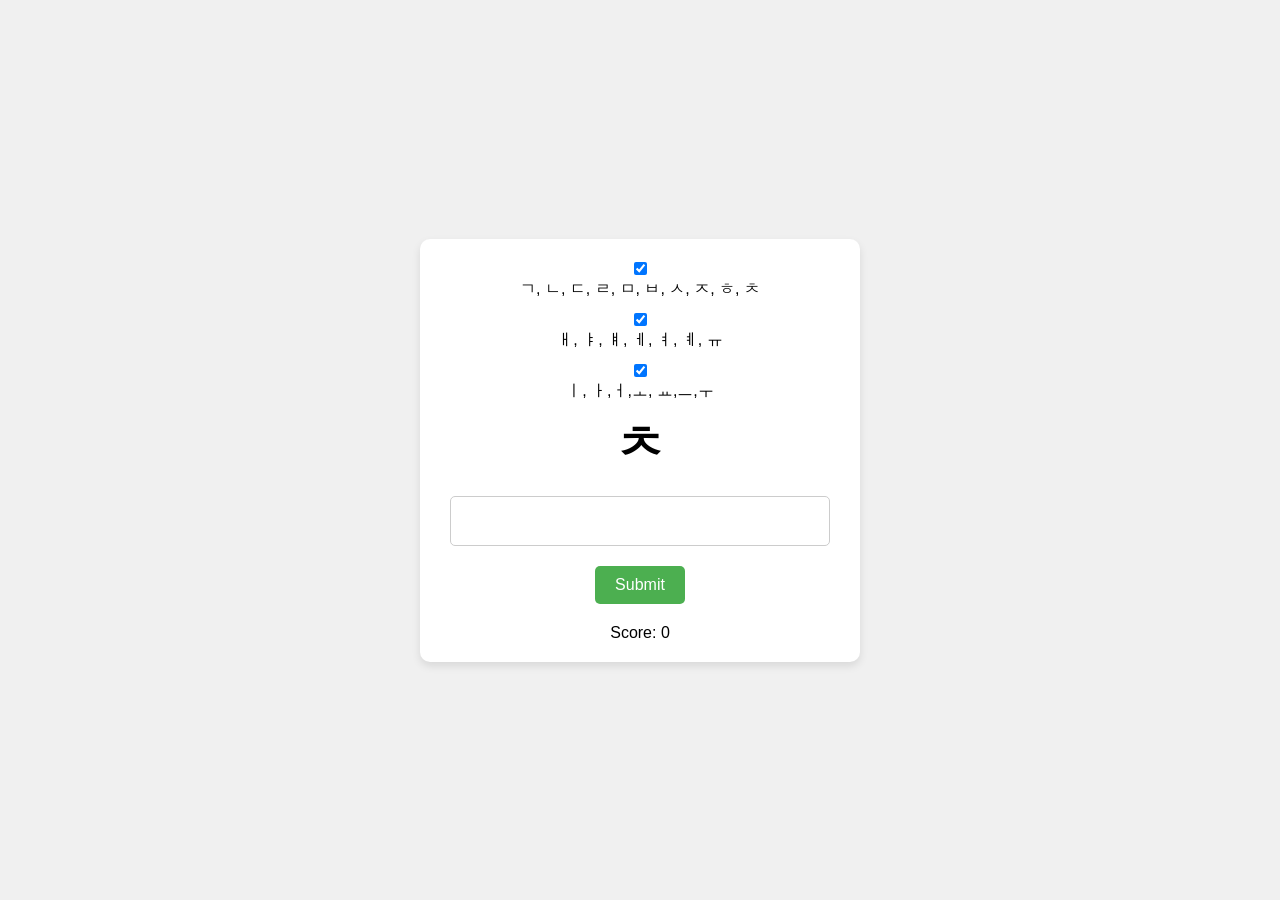
==== index.html @ 7b49a872 "First commit RealKanaClone" ====
<!DOCTYPE html>
<html lang="en">
<head>
    <meta charset="UTF-8">
    <meta name="viewport" content="width=device-width, initial-scale=1.0">
    <title>Hangul to Romaji Practice</title>
    <style>
        body {
            display: flex;
            justify-content: center;
            align-items: center;
            height: 100vh;
            margin: 0;
            font-family: Arial, sans-serif;
            background-color: #f0f0f0;
        }

        #myForm {
            background-color: white;
            border-radius: 10px;
            box-shadow: 0 4px 8px rgba(0, 0, 0, 0.1);
            padding: 20px;
            max-width: 400px;
            width: 100%;
            text-align: center;
        }

        #myForm label {
            display: block;
            margin-bottom: 10px;
            font-size: 16px;
        }

        #myForm input[type="text"] {
            width: calc(100% - 20px);
            padding: 10px;
            margin-bottom: 20px;
            border: 1px solid #ccc;
            border-radius: 5px;
            font-size: 24px;
            box-sizing: border-box; /* Ensure padding and border are included in width calculation */
            text-align: center; /* Center align text inside input */
        }

        #myForm button {
            background-color: #4CAF50;
            color: white;
            border: none;
            padding: 10px 20px;
            border-radius: 5px;
            font-size: 16px;
            cursor: pointer;
        }

        #myForm button:hover {
            background-color: #45a049;
        }

        #hangulCharacter {
            font-size: 48px;
            font-weight: bold;
            margin-bottom: 20px;
            display: block;
        }

        #result {
            margin-top: 10px;
            font-size: 16px;
        }

        #counter {
            margin-top: 20px;
            font-size: 16px;
        }
    </style>
</head>
<body>
    <form id="myForm">
        <div>
            <input type="checkbox" id="consonants" checked>
            <label for="consonants">ㄱ, ㄴ, ㄷ, ㄹ, ㅁ, ㅂ, ㅅ, ㅈ, ㅎ, ㅊ</label>
            <input type="checkbox" id="vowels" checked>
            <label for="vowels">ㅐ, ㅑ, ㅒ, ㅔ, ㅕ, ㅖ, ㅠ</label>
            <input type="checkbox" id="vowels2" checked>
            <label for="vowels">ㅣ, ㅏ,ㅓ,ㅗ, ㅛ,ㅡ,ㅜ</label>
        </div>
        <div id="hangulCharacter"></div>
        <input type="text" id="userInput" required>
        <button type="submit">Submit</button>
        <div id="result"></div>
    <div id="counter">Score: 0</div>
    </form>
    

    <script>
        const hangulToRomaji = {
            "ㄱ": "k",
            "ㄴ": "n",
            "ㄷ": "d",
            "ㄹ": "r/l",
            "ㅁ": "m",
            "ㅂ": "b",
            "ㅅ": "s",
            "ㅈ": "j",
            "ㅎ": "h",
            "ㅊ": "ch",
            "ㅣ": "i",
            "ㅏ": "a",
            "ㅐ": "ae",
            "ㅑ": "ya",
            "ㅒ": "yae",
            "ㅓ": "eo",
            "ㅔ": "e",
            "ㅕ": "yeo",
            "ㅖ": "ye",
            "ㅗ": "o",
            "ㅛ": "yo",
            "ㅜ": "u",
            "ㅠ": "yu",
            "ㅡ": "eu"
        };

        const consonants = ["ㄱ", "ㄴ", "ㄷ", "ㄹ", "ㅁ", "ㅂ", "ㅅ", "ㅈ", "ㅎ", "ㅊ"];
        const vowels = [ "ㅐ", "ㅑ", "ㅒ", "ㅔ", "ㅕ", "ㅖ", "ㅠ"];
        const vowels2 = ["ㅣ", "ㅏ","ㅓ","ㅗ", "ㅛ","ㅡ","ㅜ"];
        
        let correctCounter = 0; // Initialize the counter

        function getRandomHangul(selectedHangul) {
            const randomIndex = Math.floor(Math.random() * selectedHangul.length);
            return selectedHangul[randomIndex];
        }

        function displayNewHangul() {
            let selectedHangul = [];
            if (document.getElementById('consonants').checked) {
                selectedHangul = selectedHangul.concat(consonants);
            }
            if (document.getElementById('vowels').checked) {
                selectedHangul = selectedHangul.concat(vowels);
            }
            if (document.getElementById('vowels2').checked) {
                selectedHangul = selectedHangul.concat(vowels2);
            }
            const hangul = getRandomHangul(selectedHangul);
            document.getElementById('hangulCharacter').textContent = hangul;
            return hangul;
        }

        // Display a random Hangul character on page load
        let currentHangul = displayNewHangul();

        document.getElementById('myForm').addEventListener('submit', function(event) {
            event.preventDefault(); // Prevent form from submitting

            var userInput = document.getElementById('userInput').value.trim().toLowerCase();
            var resultElement = document.getElementById('result');
            var counterElement = document.getElementById('counter');
            var correctRomaji = hangulToRomaji[currentHangul];

            if (userInput === correctRomaji) {
                correctCounter++; // Increment the counter
                resultElement.textContent = "Input is correct!";
                resultElement.style.color = "green";
            } else {
                resultElement.textContent = `Input is incorrect. The correct answer is ${correctRomaji}.`;
                resultElement.style.color = "red";
            }

            counterElement.textContent = "Correct attempts: " + correctCounter; // Update the counter display

            // Reset the form input field
            document.getElementById('userInput').value = '';

            // Display a new random Hangul character
            currentHangul = displayNewHangul();
        });

        // Update the displayed Hangul character when checkboxes are changed
        document.getElementById('consonants').addEventListener('change', displayNewHangul);
        document.getElementById('vowels').addEventListener('change', displayNewHangul);
    </script>
</body>
</html>
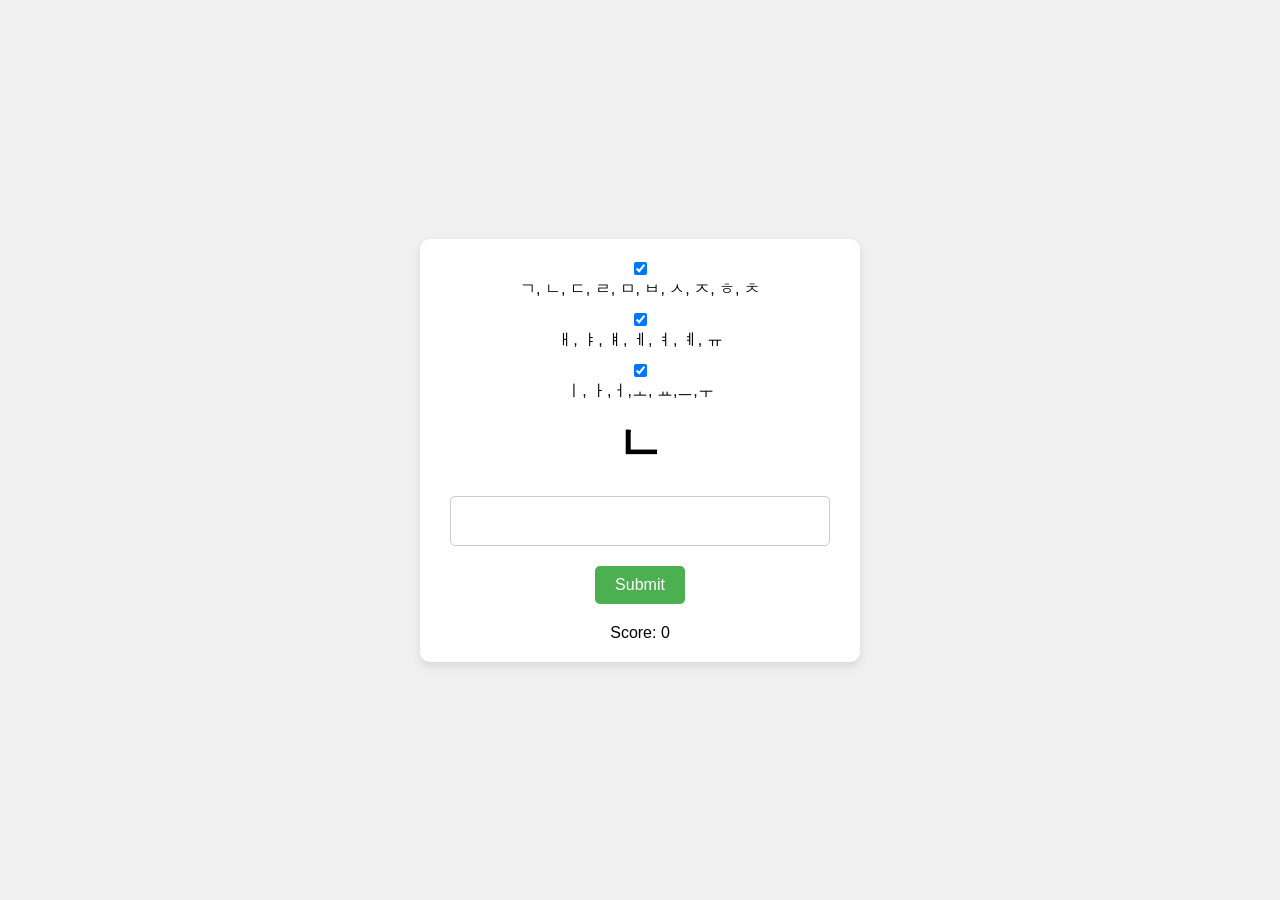
==== commit e55e614a: "changed styles to link to styles sheet" ====
--- a/index.html
+++ b/index.html
@@ -4,75 +4,7 @@
     <meta charset="UTF-8">
     <meta name="viewport" content="width=device-width, initial-scale=1.0">
     <title>Hangul to Romaji Practice</title>
-    <style>
-        body {
-            display: flex;
-            justify-content: center;
-            align-items: center;
-            height: 100vh;
-            margin: 0;
-            font-family: Arial, sans-serif;
-            background-color: #f0f0f0;
-        }
-
-        #myForm {
-            background-color: white;
-            border-radius: 10px;
-            box-shadow: 0 4px 8px rgba(0, 0, 0, 0.1);
-            padding: 20px;
-            max-width: 400px;
-            width: 100%;
-            text-align: center;
-        }
-
-        #myForm label {
-            display: block;
-            margin-bottom: 10px;
-            font-size: 16px;
-        }
-
-        #myForm input[type="text"] {
-            width: calc(100% - 20px);
-            padding: 10px;
-            margin-bottom: 20px;
-            border: 1px solid #ccc;
-            border-radius: 5px;
-            font-size: 24px;
-            box-sizing: border-box; /* Ensure padding and border are included in width calculation */
-            text-align: center; /* Center align text inside input */
-        }
-
-        #myForm button {
-            background-color: #4CAF50;
-            color: white;
-            border: none;
-            padding: 10px 20px;
-            border-radius: 5px;
-            font-size: 16px;
-            cursor: pointer;
-        }
-
-        #myForm button:hover {
-            background-color: #45a049;
-        }
-
-        #hangulCharacter {
-            font-size: 48px;
-            font-weight: bold;
-            margin-bottom: 20px;
-            display: block;
-        }
-
-        #result {
-            margin-top: 10px;
-            font-size: 16px;
-        }
-
-        #counter {
-            margin-top: 20px;
-            font-size: 16px;
-        }
-    </style>
+    <link rel="stylesheet" href="styles.css">
 </head>
 <body>
     <form id="myForm">
@@ -124,7 +56,7 @@
         const vowels = [ "ㅐ", "ㅑ", "ㅒ", "ㅔ", "ㅕ", "ㅖ", "ㅠ"];
         const vowels2 = ["ㅣ", "ㅏ","ㅓ","ㅗ", "ㅛ","ㅡ","ㅜ"];
         
-        let correctCounter = 0; // Initialize the counter
+        let correctCounter = 0;
 
         function getRandomHangul(selectedHangul) {
             const randomIndex = Math.floor(Math.random() * selectedHangul.length);
--- a/styles.css
+++ b/styles.css
@@ -0,0 +1,67 @@
+body {
+    display: flex;
+    justify-content: center;
+    align-items: center;
+    height: 100vh;
+    margin: 0;
+    font-family: Arial, sans-serif;
+    background-color: #f0f0f0;
+}
+
+#myForm {
+    background-color: white;
+    border-radius: 10px;
+    box-shadow: 0 4px 8px rgba(0, 0, 0, 0.1);
+    padding: 20px;
+    max-width: 400px;
+    width: 100%;
+    text-align: center;
+}
+
+#myForm label {
+    display: block;
+    margin-bottom: 10px;
+    font-size: 16px;
+}
+
+#myForm input[type="text"] {
+    width: calc(100% - 20px);
+    padding: 10px;
+    margin-bottom: 20px;
+    border: 1px solid #ccc;
+    border-radius: 5px;
+    font-size: 24px;
+    box-sizing: border-box; /* Ensure padding and border are included in width calculation */
+    text-align: center; /* Center align text inside input */
+}
+
+#myForm button {
+    background-color: #4CAF50;
+    color: white;
+    border: none;
+    padding: 10px 20px;
+    border-radius: 5px;
+    font-size: 16px;
+    cursor: pointer;
+}
+
+#myForm button:hover {
+    background-color: #45a049;
+}
+
+#hangulCharacter {
+    font-size: 48px;
+    font-weight: bold;
+    margin-bottom: 20px;
+    display: block;
+}
+
+#result {
+    margin-top: 10px;
+    font-size: 16px;
+}
+
+#counter {
+    margin-top: 20px;
+    font-size: 16px;
+}
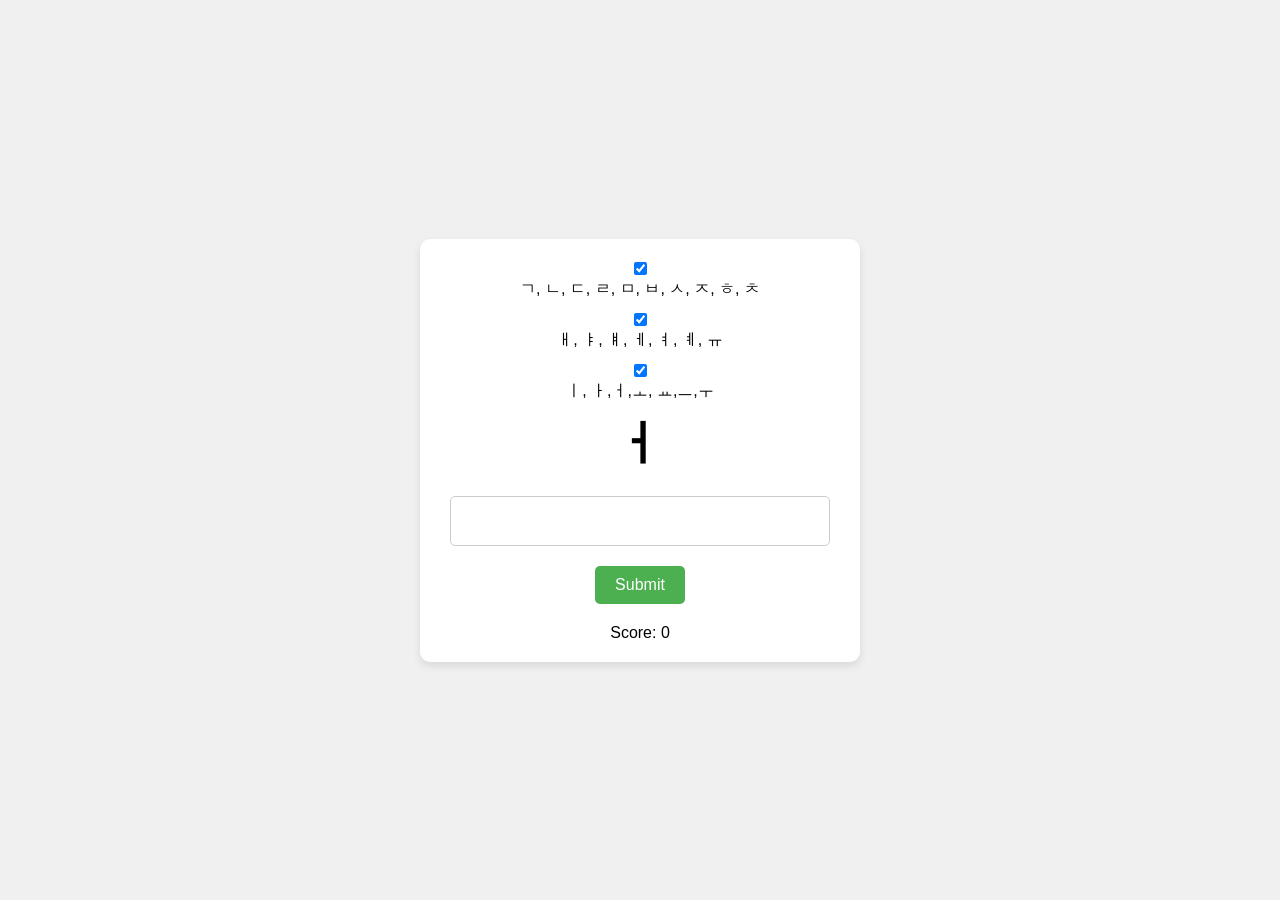
==== commit 1de5b5a3: "got rid of autocomplete" ====
--- a/index.html
+++ b/index.html
@@ -17,7 +17,7 @@
             <label for="vowels">ㅣ, ㅏ,ㅓ,ㅗ, ㅛ,ㅡ,ㅜ</label>
         </div>
         <div id="hangulCharacter"></div>
-        <input type="text" id="userInput" required>
+        <input type="text" id="userInput" autocomplete="off" required>
         <button type="submit">Submit</button>
         <div id="result"></div>
     <div id="counter">Score: 0</div>
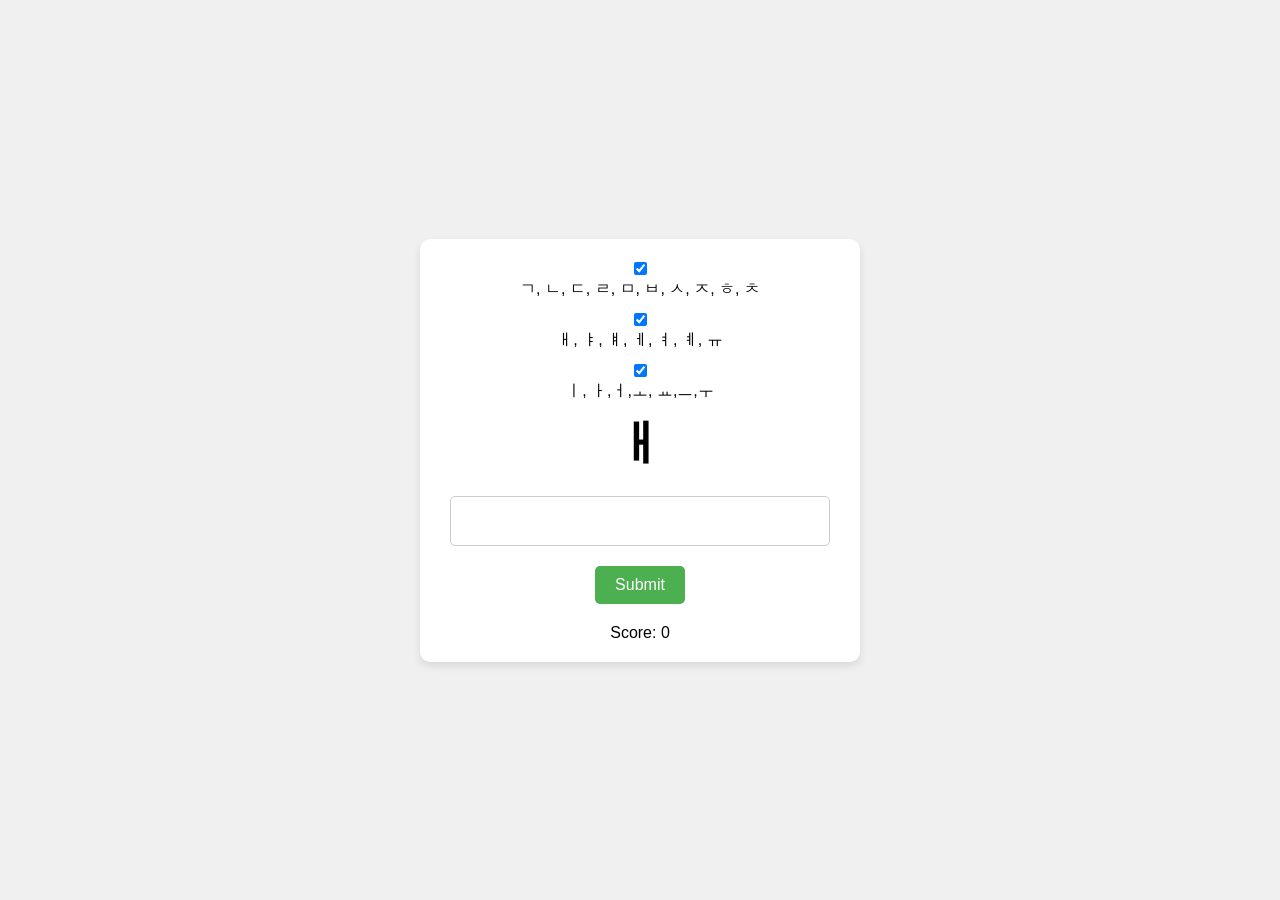
==== commit b2dd951b: "1" ====
--- a/index.html
+++ b/index.html
@@ -3,7 +3,7 @@
 <head>
     <meta charset="UTF-8">
     <meta name="viewport" content="width=device-width, initial-scale=1.0">
-    <title>Hangul to Romaji Practice</title>
+    <title>Hangul Practice</title>
     <link rel="stylesheet" href="styles.css">
 </head>
 <body>
@@ -25,7 +25,7 @@
     
 
     <script>
-        const hangulToRomaji = {
+        const hangul = {
             "ㄱ": "k",
             "ㄴ": "n",
             "ㄷ": "d",
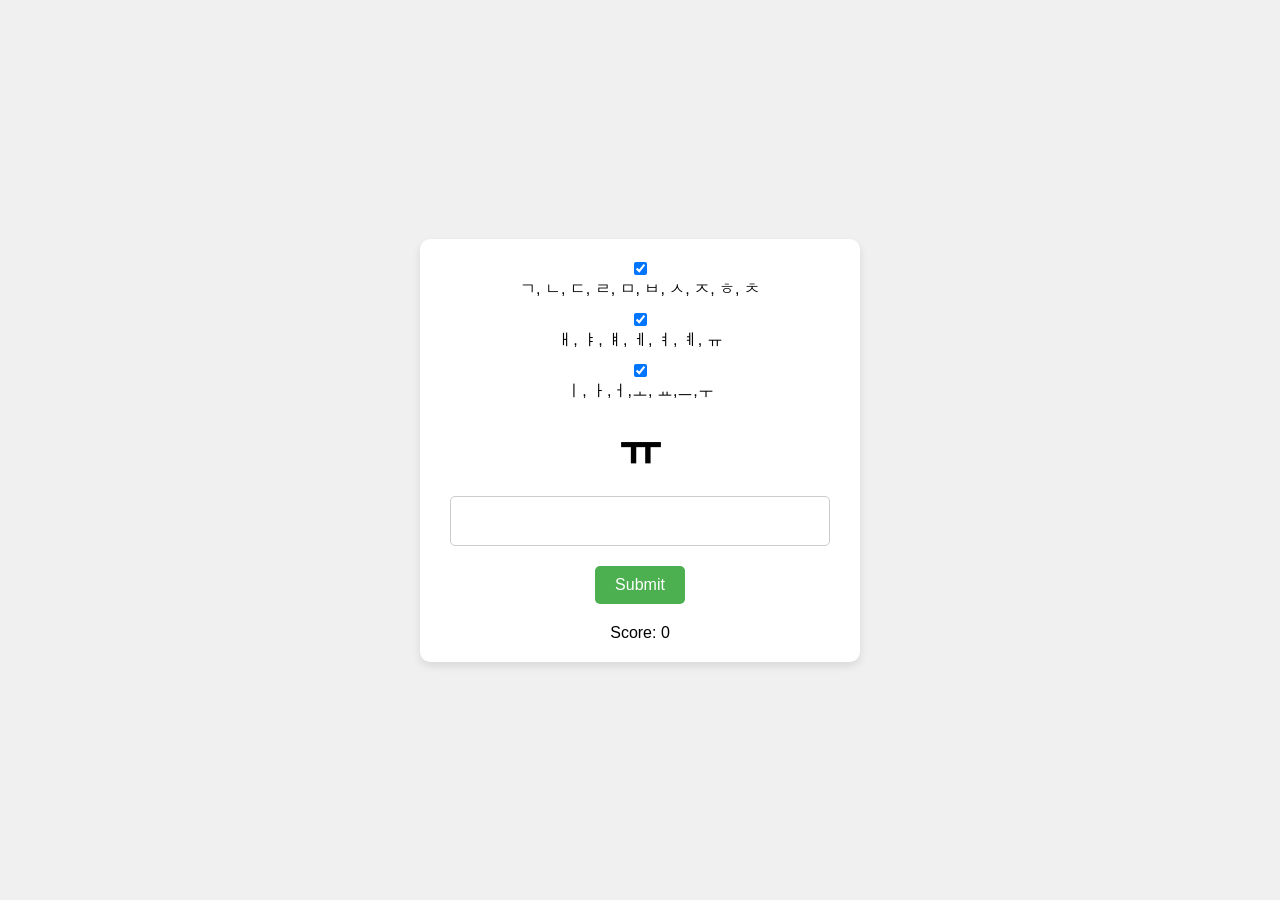
==== commit 308aebe5: "hangul" ====
--- a/index.html
+++ b/index.html
@@ -88,9 +88,9 @@
             var userInput = document.getElementById('userInput').value.trim().toLowerCase();
             var resultElement = document.getElementById('result');
             var counterElement = document.getElementById('counter');
-            var correctRomaji = hangulToRomaji[currentHangul];
+            var correctHangul = Hangula[currentHangul];
 
-            if (userInput === correctRomaji) {
+            if (userInput === correctHangul) {
                 correctCounter++; // Increment the counter
                 resultElement.textContent = "Input is correct!";
                 resultElement.style.color = "green";
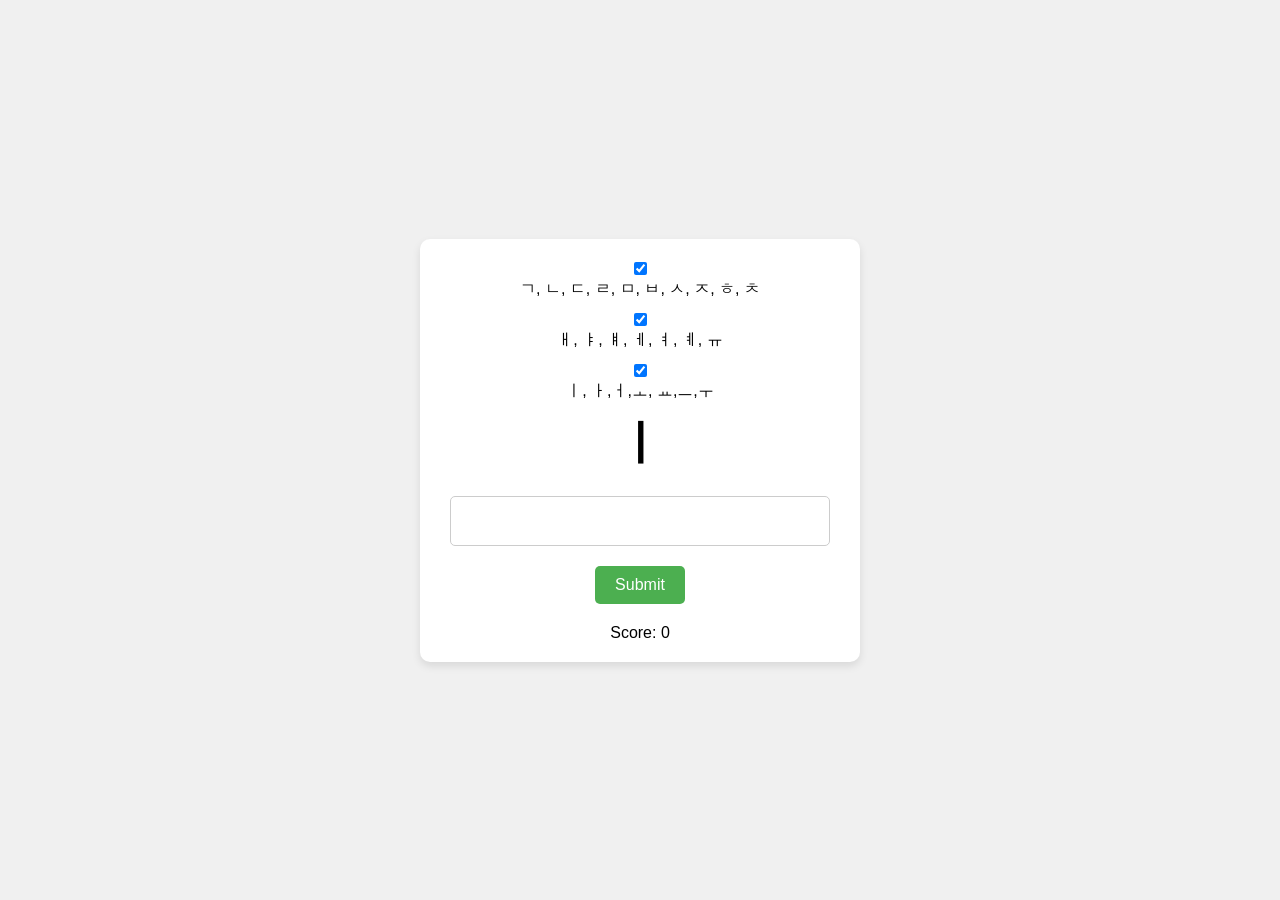
==== commit 1f117577: "Fixed" ====
--- a/index.html
+++ b/index.html
@@ -14,13 +14,13 @@
             <input type="checkbox" id="vowels" checked>
             <label for="vowels">ㅐ, ㅑ, ㅒ, ㅔ, ㅕ, ㅖ, ㅠ</label>
             <input type="checkbox" id="vowels2" checked>
-            <label for="vowels">ㅣ, ㅏ,ㅓ,ㅗ, ㅛ,ㅡ,ㅜ</label>
+            <label for="vowels2">ㅣ, ㅏ,ㅓ,ㅗ, ㅛ,ㅡ,ㅜ</label>
         </div>
         <div id="hangulCharacter"></div>
-        <input type="text" id="userInput" autocomplete="off" required>
+        <input type="text" id="userInput" autocomplete="off">
         <button type="submit">Submit</button>
         <div id="result"></div>
-    <div id="counter">Score: 0</div>
+        <div id="counter">Score: 0</div>
     </form>
     
 
@@ -29,7 +29,7 @@
             "ㄱ": "k",
             "ㄴ": "n",
             "ㄷ": "d",
-            "ㄹ": "r/l",
+            "ㄹ": "r",
             "ㅁ": "m",
             "ㅂ": "b",
             "ㅅ": "s",
@@ -74,9 +74,9 @@
             if (document.getElementById('vowels2').checked) {
                 selectedHangul = selectedHangul.concat(vowels2);
             }
-            const hangul = getRandomHangul(selectedHangul);
-            document.getElementById('hangulCharacter').textContent = hangul;
-            return hangul;
+            const hangulChar = getRandomHangul(selectedHangul);
+            document.getElementById('hangulCharacter').textContent = hangulChar;
+            return hangulChar;
         }
 
         // Display a random Hangul character on page load
@@ -88,18 +88,18 @@
             var userInput = document.getElementById('userInput').value.trim().toLowerCase();
             var resultElement = document.getElementById('result');
             var counterElement = document.getElementById('counter');
-            var correctHangul = Hangula[currentHangul];
+            var correctHangul = hangul[currentHangul];
 
             if (userInput === correctHangul) {
                 correctCounter++; // Increment the counter
                 resultElement.textContent = "Input is correct!";
                 resultElement.style.color = "green";
             } else {
-                resultElement.textContent = `Input is incorrect. The correct answer is ${correctRomaji}.`;
+                resultElement.textContent = `Input is incorrect. The correct answer is ${correctHangul}.`;
                 resultElement.style.color = "red";
             }
 
-            counterElement.textContent = "Correct attempts: " + correctCounter; // Update the counter display
+            counterElement.textContent = "Score: " + correctCounter; // Update the counter display
 
             // Reset the form input field
             document.getElementById('userInput').value = '';
@@ -111,7 +111,7 @@
         // Update the displayed Hangul character when checkboxes are changed
         document.getElementById('consonants').addEventListener('change', displayNewHangul);
         document.getElementById('vowels').addEventListener('change', displayNewHangul);
+        document.getElementById('vowels2').addEventListener('change', displayNewHangul);
     </script>
 </body>
 </html>
-
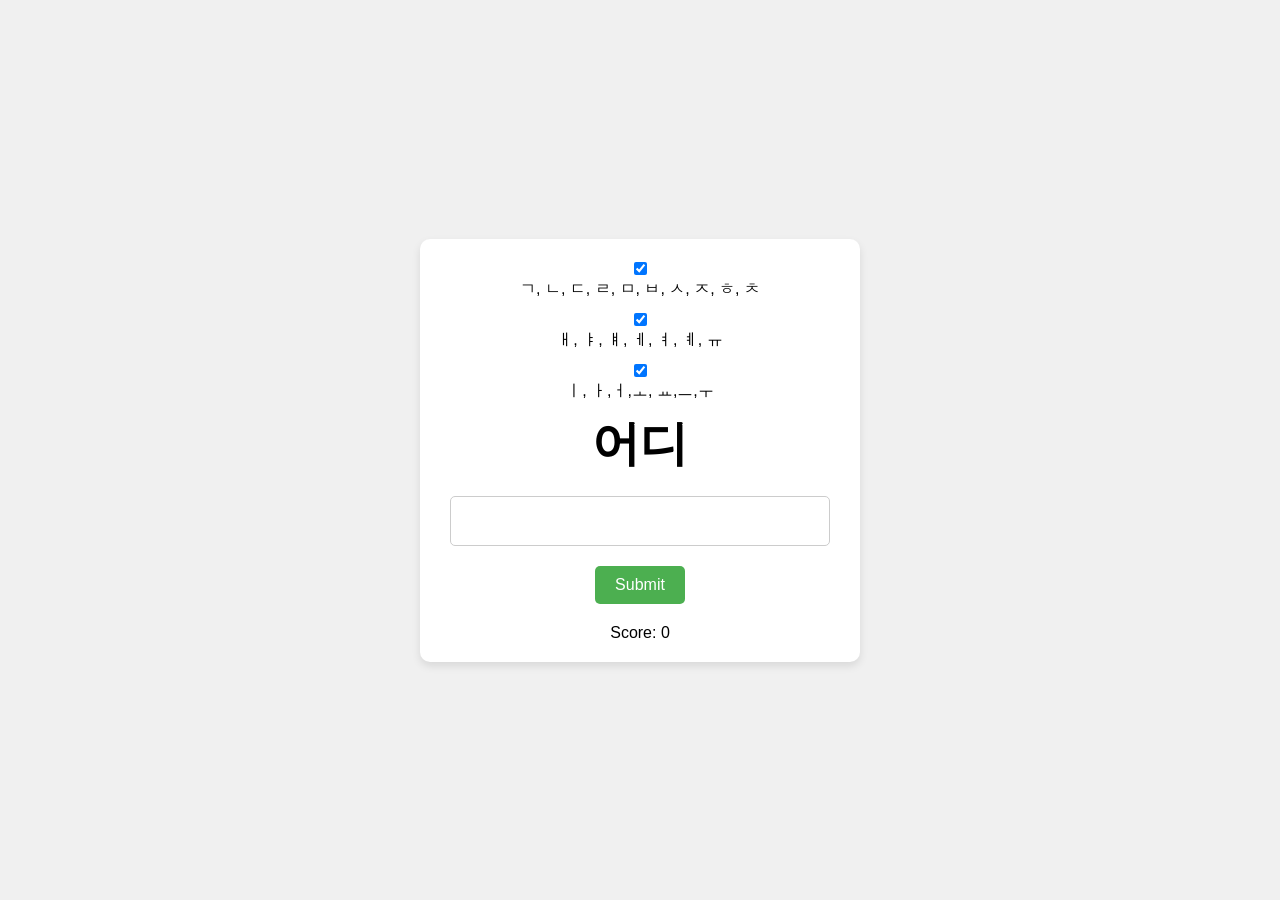
==== commit 910f25b1: "daily life words" ====
--- a/index.html
+++ b/index.html
@@ -25,36 +25,206 @@
     
 
     <script>
-        const hangul = {
-            "ㄱ": "k",
-            "ㄴ": "n",
-            "ㄷ": "d",
-            "ㄹ": "r",
-            "ㅁ": "m",
-            "ㅂ": "b",
-            "ㅅ": "s",
-            "ㅈ": "j",
-            "ㅎ": "h",
-            "ㅊ": "ch",
-            "ㅣ": "i",
-            "ㅏ": "a",
-            "ㅐ": "ae",
-            "ㅑ": "ya",
-            "ㅒ": "yae",
-            "ㅓ": "eo",
-            "ㅔ": "e",
-            "ㅕ": "yeo",
-            "ㅖ": "ye",
-            "ㅗ": "o",
-            "ㅛ": "yo",
-            "ㅜ": "u",
-            "ㅠ": "yu",
-            "ㅡ": "eu"
-        };
-
-        const consonants = ["ㄱ", "ㄴ", "ㄷ", "ㄹ", "ㅁ", "ㅂ", "ㅅ", "ㅈ", "ㅎ", "ㅊ"];
-        const vowels = [ "ㅐ", "ㅑ", "ㅒ", "ㅔ", "ㅕ", "ㅖ", "ㅠ"];
-        const vowels2 = ["ㅣ", "ㅏ","ㅓ","ㅗ", "ㅛ","ㅡ","ㅜ"];
+        /*const hangul = {
+    "ㄱ": "k",
+    "ㄴ": "n",
+    "ㄷ": "d",
+    "ㄹ": "r",
+    "ㅁ": "m",
+    "ㅂ": "b",
+    "ㅅ": "s",
+    "ㅈ": "j",
+    "ㅎ": "h",
+    "ㅊ": "ch",
+    "ㅣ": "i",
+    "ㅏ": "a",
+    "ㅐ": "ae",
+    "ㅑ": "ya",
+    "ㅒ": "yae",
+    "ㅓ": "eo",
+    "ㅔ": "e",
+    "ㅕ": "yeo",
+    "ㅖ": "ye",
+    "ㅗ": "o",
+    "ㅛ": "yo",
+    "ㅜ": "u",
+    "ㅠ": "yu",
+    "ㅡ": "eu",
+    "보세요": "boseyo",
+    "읽으세요": "irkeuseyo",
+    
+    // Additional words
+    "쓰세요": "sseuseyo",
+    "말하세요": "malhaseyo",
+    "따라 하세요": "ttara haseyo",
+    "알아요": "arayo",
+    "몰라요": "mollayo",
+    "안녕히 가세요": "annyeonghi gaseyo",
+    "어느": "eoneu",
+    "이름": "ireum",
+    "나라": "nara",
+    "뭐": "mwo",
+    "국적": "gukjeok",
+    "일본": "ilbon",
+    "인도": "indo",
+    "영국": "yeongguk",
+    "독일": "dogil",
+    "의사": "uisa",
+    "간호사": "ganhosa",
+    "선생님": "seonsaengnim",
+    "경찰": "gyeongchal",
+    "중국": "jung-guk",
+    "프랑스": "peurangseu",
+    "러시아": "reosia",
+    "사람": "saram",
+    "직업": "jigeop",
+    "가수": "gasu",
+    "학생": "haksaeng",
+    "요리사": "yorisa",
+    "변호사": "byeonhosa",
+    "연구원": "yeonguwon",
+    "여자친구": "yeojachingu",
+    "남자친구": "namjachingu",
+    "가방": "gabang",
+    "의자": "uija",
+    "책상": "chaeksang",
+    "노트북": "noteubuk",
+    "지도": "jido",
+    "공책": "gongchaek",
+    "휴대폰": "hyudaepon",
+    "연필": "yeonpil",
+    "지우개": "jiugae",
+    "창문": "changmun",
+    "모자": "moja",
+    "시계": "sigye",
+    "책": "chaek",
+    "필통": "piltong",
+    "펜": "pen",
+    "지갑": "jigap",
+    "돈": "don",
+    "조직": "jojik",
+    "우산": "usan",
+    "카메라": "kamera",
+    "차": "cha",
+    "물": "mul",
+    "거울": "geoul",
+    "열쇠": "yeolsoe",
+    "명함": "myeongham",
+    "그림": "geurim",
+    "주다": "juda",
+    "잠깐만요": "jamkkanmanyo",
+    "기다리다": "gidarida",
+    "보다": "boda",
+    "읽다": "ilkda",
+    "앉다": "anjda",
+    "몇": "myeot",
+    "반찬": "banchan",
+    "우유": "uyu",
+    "수량": "suryang",
+    "오늘": "oneul",
+    "신문": "sinmun",
+    "꽃": "kkoch",
+    "영화": "yeonghwa",
+    "같이": "gachi",
+    "요리하다": "yorihada",
+    "쇼핑": "syoping",
+    "자다": "jada",
+    "배우다": "baeuda",
+    "운동하다": "undonghada",
+    "사다": "sada",
+    "마시다": "masida",
+    "일하다": "ilhada",
+    "노래하다": "noraehada",
+    "전화하다": "jeonhwahada",
+    "가르치다": "gareuchida",
+    "여기": "yeogi",
+    "저기": "jeogi",
+    "거기": "geogi",
+    "어디": "eodi",
+    "공원": "gongwon",
+    "식당": "sikdang",
+    "대사관": "daesagwan",
+    "병원": "byeongwon",
+    "공항": "gonghang",
+    "도서관": "doseogwan",
+    "화장실": "hwajangsil",
+    "서점": "seojeom",
+    "은행": "eunhaeng",
+    "극장": "geukjang"
+};*/
+const hangul = {
+  "주다": "to give",
+  "기다리다": "to wait",
+  "보다": "to look",
+  "일하다": "to work",
+  "읽다": "to read",
+  "앉다": "to sit",
+  "자다": "to sleep",
+  "배우다": "to learn",
+  "운동하다": "to exercise",
+  "사다": "to buy",
+  "마시다": "to drink",
+  "노래하다": "to sing",
+  "전화하다": "to call",
+  "가르치다": "to teach",
+  "여기": "here",
+  "저기": "over there",
+  "거기": "there",
+  "어디": "where",
+  "공원": "park",
+  "식당": "restaurant",
+  "대사관": "embassy",
+  "병원": "hospital",
+  "공항": "airport",
+  "도서관": "library",
+  "화장실": "restroom",
+  "서점": "bookstore",
+  "은행": "bank",
+  "극장": "theater",
+  "요즘": "these days",
+  "백화점": "department store",
+  "커피숍": "coffee shop",
+  "학교": "school"
+};
+
+
+        const consonants = [
+  "주다",
+  "기다리다",
+  "보다",
+  "일하다",
+  "읽다",
+  "앉다",
+  "자다",
+  "배우다",
+  "운동하다",
+  "사다",
+  "마시다",
+  "노래하다",
+  "전화하다",
+  "가르치다",
+  "여기",
+  "저기",
+  "거기",
+  "어디",
+  "공원",
+  "식당",
+  "대사관",
+  "병원",
+  "공항",
+  "도서관",
+  "화장실",
+  "서점",
+  "은행",
+  "극장",
+  "요즘",
+  "백화점",
+  "커피숍",
+  "학교"
+];
+        const vowels = [];
+
+        const vowels2 = [];
         
         let correctCounter = 0;
 
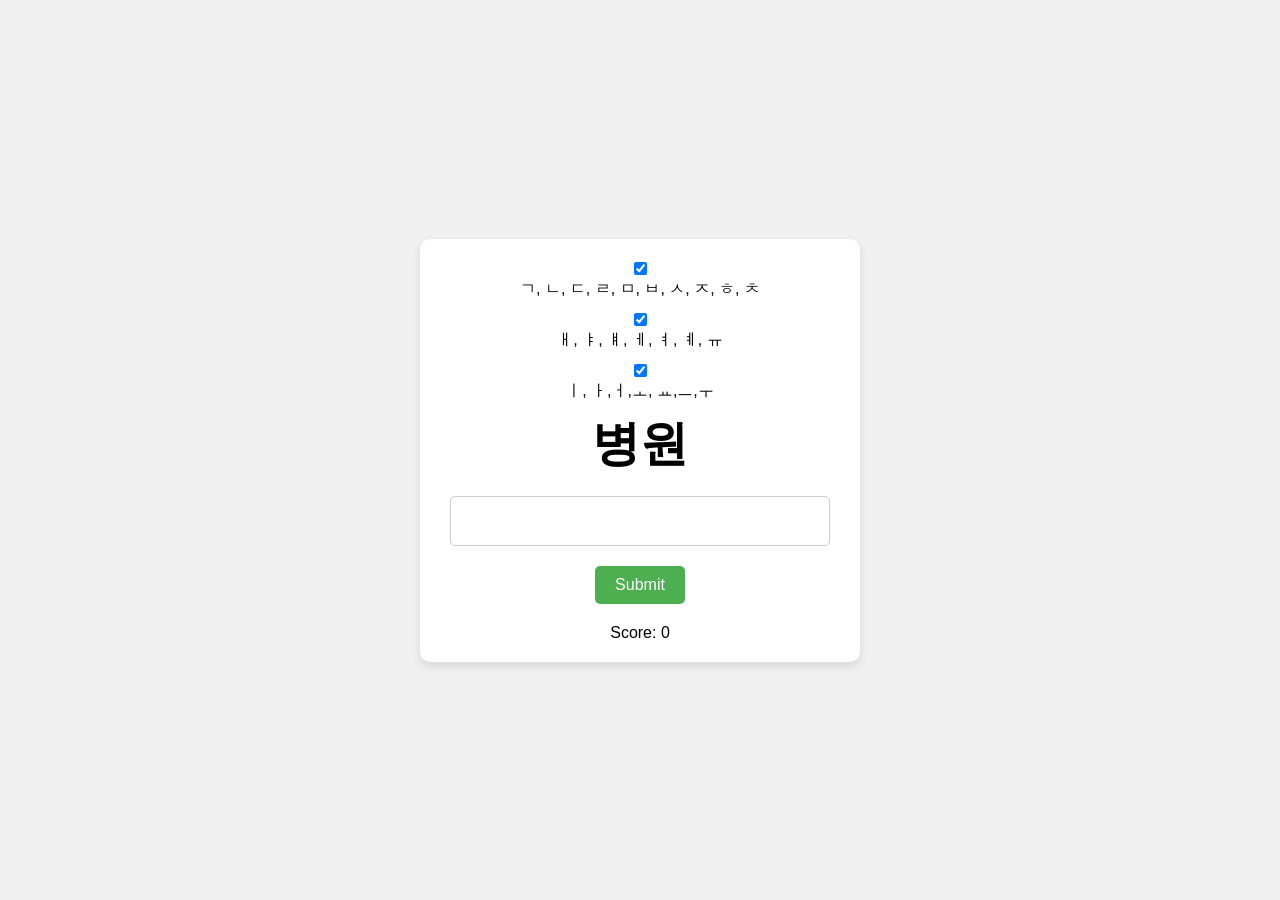
==== commit 45a06018: "toilet" ====
--- a/index.html
+++ b/index.html
@@ -177,7 +177,7 @@
   "병원": "hospital",
   "공항": "airport",
   "도서관": "library",
-  "화장실": "restroom",
+  "화장실": "toilet",
   "서점": "bookstore",
   "은행": "bank",
   "극장": "theater",
